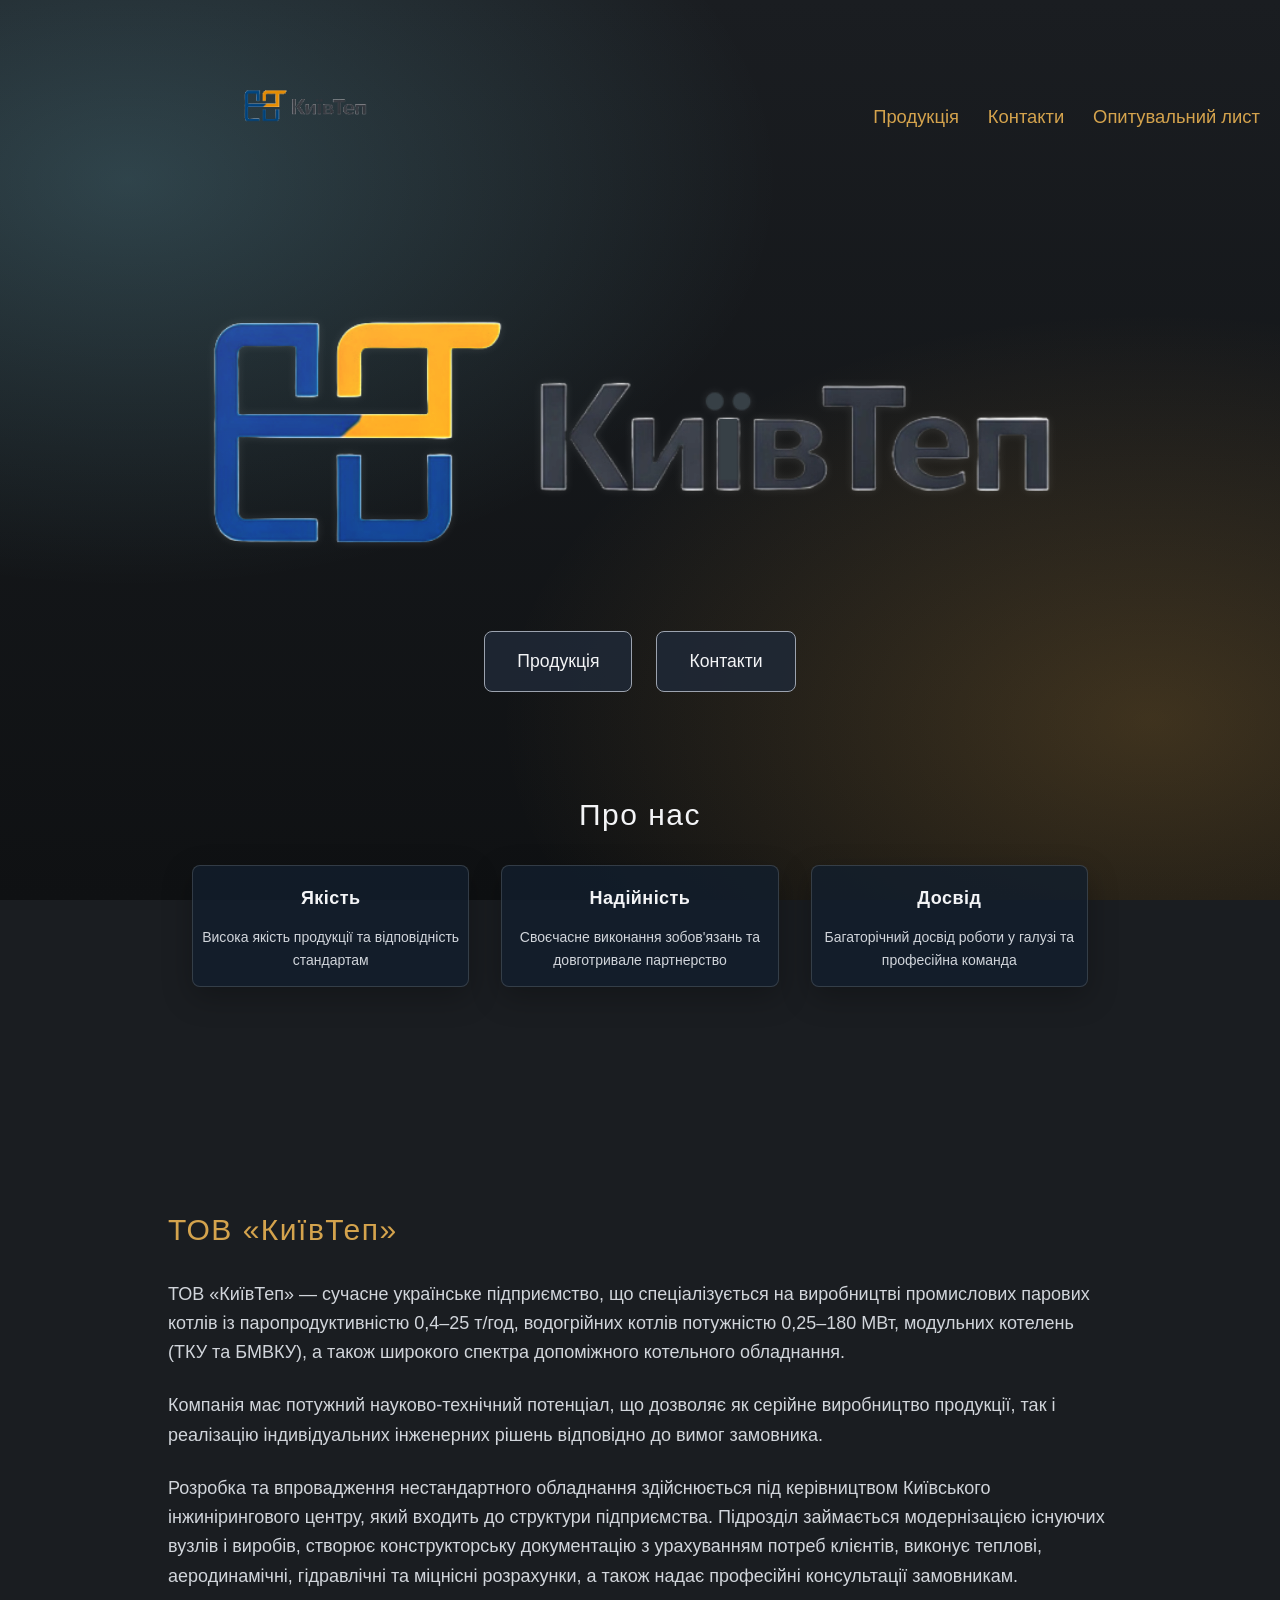
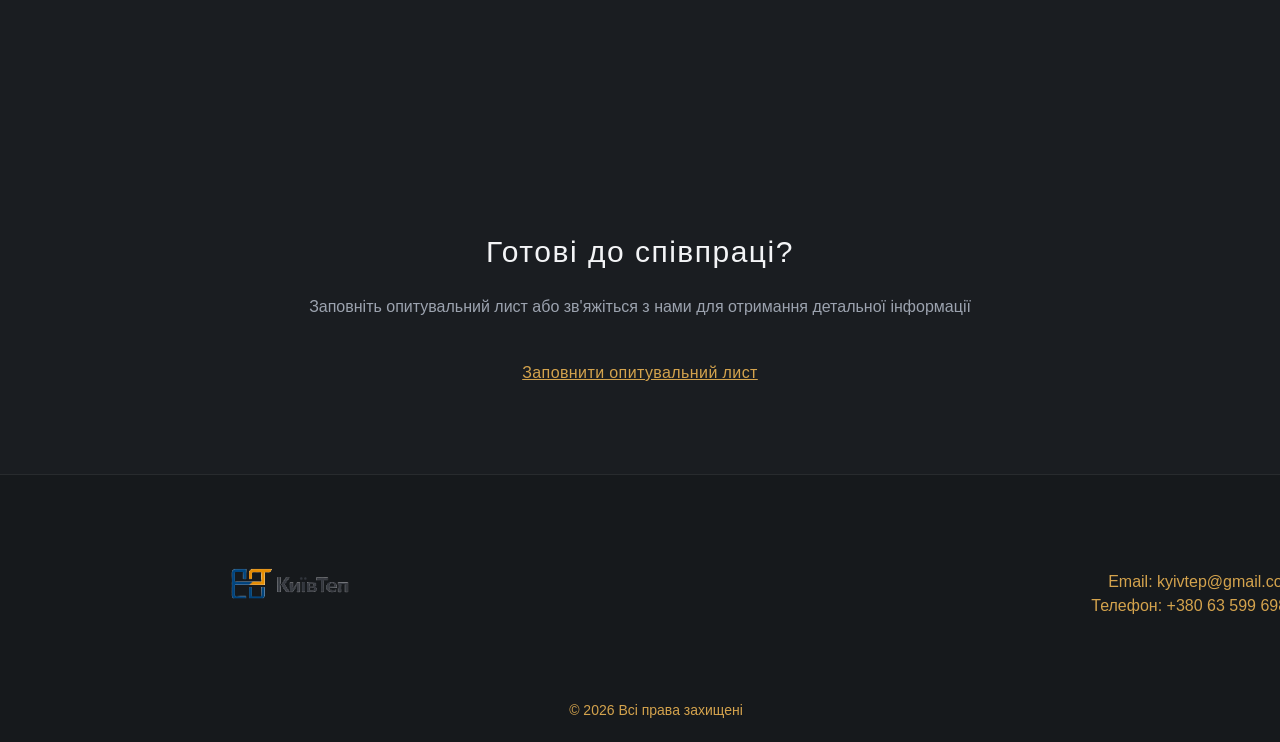
==== index.html @ 7d007115 "yes" ====
<!DOCTYPE html>
<html lang="en">
<head>
    <meta charset="UTF-8">
    <meta name="viewport" content="width=device-width, initial-scale=1.0">
    <title>КиївТеп</title>
    <link rel="icon" type="image/png" href="logo3.png">
    <link rel="stylesheet" href="style.css">
</head>
<body>
  <header class="top-nav">
    <a href="index.html" class="top-nav-logo" aria-label="На головну">
      <img src="logo5.png" alt="КиївТеп" class="top-nav-logo-img">
    </a>
    <nav class="top-nav-links" aria-label="Головне меню">
      <a href="products.html">Продукція</a>
      <a href="contacts.html">Контакти</a>
      <a href="survey.html">Опитувальний лист</a>
    </nav>
  </header>
    <div class="logo-hero">
        <img src="logo.png" alt="КиївТеп" class="main-logo">
    </div>
    <div class="max-w-7xl mx-auto px-4 sm:px-6 lg:px-8 pt-28 pb-20">
      <!-- Головний банер -->
      <section class="text-center pt-20 pb-16">
        <div class="max-w-3xl mx-auto">
          <div class="flex gap-6 justify-center">
            <a
              href="products.html"
              class="section-link"
            >
              Продукція
            </a>
            <a
              href="contacts.html"
              class="section-link"
            >
              Контакти
            </a>
          </div>
        </div>
      </section>

      <!-- Про компанію -->
      <section class="py-20 border-t border-gray-700">
        <div class="max-w-4xl mx-auto">
          <h2 class="text-3xl tracking-wider text-gray-100 font-light mb-8 text-center">
            Про нас
          </h2>
          <div class="grid md:grid-cols-3 gap-8">
            <div class="text-center p-6 info-card rounded-lg">
              <h3 class="text-lg tracking-wide text-gray-100 mb-2">Якість</h3>
              <p class="text-gray-300 text-sm leading-relaxed">
                Висока якість продукції та відповідність стандартам
              </p>
            </div>
            <div class="text-center p-6 info-card rounded-lg">
              <h3 class="text-lg tracking-wide text-gray-100 mb-2">Надійність</h3>
              <p class="text-gray-300 text-sm leading-relaxed">
                Своєчасне виконання зобов'язань та довготривале партнерство
              </p>
            </div>
            <div class="text-center p-6 info-card rounded-lg">
              <h3 class="text-lg tracking-wide text-gray-100 mb-2">Досвід</h3>
              <p class="text-gray-300 text-sm leading-relaxed">
                Багаторічний досвід роботи у галузі та професійна команда
              </p>
            </div>
          </div>
        </div>
      </section>

      <!-- Детальна інформація про компанію -->
      <section class="py-20 border-t border-gray-700">
        <div class="max-w-5xl mx-auto">
          <div class="p-10">
            <h2 class="text-3xl tracking-wider text-gold font-light mb-8">
              ТОВ «КиївТеп»
            </h2>
            
            <div class="space-y-6 text-gray-300 leading-relaxed text-lg">
              <p>
                ТОВ «КиївТеп» — сучасне українське підприємство, що спеціалізується на виробництві промислових парових котлів із паропродуктивністю 0,4–25 т/год, водогрійних котлів потужністю 0,25–180 МВт, модульних котелень (ТКУ та БМВКУ), а також широкого спектра допоміжного котельного обладнання.
              </p>
              
              <p>
                Компанія має потужний науково-технічний потенціал, що дозволяє як серійне виробництво продукції, так і реалізацію індивідуальних інженерних рішень відповідно до вимог замовника.
              </p>
              
              <p>
                Розробка та впровадження нестандартного обладнання здійснюється під керівництвом Київського інжинірингового центру, який входить до структури підприємства. Підрозділ займається модернізацією існуючих вузлів і виробів, створює конструкторську документацію з урахуванням потреб клієнтів, виконує теплові, аеродинамічні, гідравлічні та міцнісні розрахунки, а також надає професійні консультації замовникам.
              </p>
            </div>
          </div>
        </div>
      </section>

      <!-- CTA секція -->
      <section class="py-20 border-t border-gray-700">
        <div class="max-w-3xl mx-auto text-center">
          <h2 class="text-3xl tracking-wider text-gray-100 font-light mb-6">
            Готові до співпраці?
          </h2>
          <p class="text-gray-400 mb-8 leading-relaxed">
            Заповніть опитувальний лист або зв'яжіться з нами для отримання детальної інформації
          </p>
          <a
            href="survey.html"
            class="inline-block px-8 py-3 text-gold tracking-wide hover:text-white transition-colors"
          >
            Заповнити опитувальний лист
          </a>
        </div>
      </section>
    </div>
    <footer class="footer">
      <div class="footer-inner">
        <div class="footer-logo"><img src="logo4.png" alt="КиївТеп" class="footer-logo-img"></div>
        <div class="footer-contact">
          <div>Email: <a href="mailto:kyivtep@gmail.com">kyivtep@gmail.com</a></div>
          <div>Телефон: <a href="tel:+380635996989">+380 63 599 6989</a></div>
        </div>
      </div>
      <div class="footer-copy">© 2026 Всі права захищені</div>
    </footer>
</body>
</html>
---- style.css ----
/* Global styles */
body {
    margin: 0;
    color: #FFFFFF; /* Белый текст по всему сайту */
    background-color: #1A1D21; /* Основной темно-серый цвет */
    background-image: 
        radial-gradient(at 10% 20%, #8DE8FE33 0%, transparent 40%), /* Голубой свет */
        radial-gradient(at 90% 80%, #F5B04133 0%, transparent 40%), /* Оранжевый свет */
        linear-gradient(180deg, #1A1D21 0%, #0F1113 100%), /* Глубокий серый градиент */
        url('network-pattern.png'); /* Тонкий паттерн труб/сетей */
    background-size: cover, cover, cover, contain; /* Настраиваем масштабирование */
    background-attachment: fixed; /* Прибиваем фон */
    font-family: sans-serif;
    min-height: 100vh;
    border: none;
    outline: none;
}

h1, h2, p {
    border: none;
    outline: none;
}

/* Top navigation */
.top-nav {
    max-width: 80rem;
    margin: 0 auto;
    padding: 1.1rem 1.25rem;
    display: flex;
    align-items: center;
    justify-content: space-between;
    gap: 1.5rem;
}
.top-nav-logo {
    display: inline-block;
}
.top-nav-logo-img {
    width: 600px;
    height: auto;
    display: block;
}
.top-nav-links {
    display: flex;
    align-items: center;
    gap: 1.8rem;
}
.top-nav-links a {
    color: #d4a34d;
    text-decoration: none;
    font-size: 1.15rem;
    font-weight: 400;
    white-space: nowrap;
    transition: color 0.15s ease-in-out;
}
.top-nav-links a.active {
    color: #f3d29a;
    text-decoration: underline;
    text-underline-offset: 0.25rem;
}
.top-nav-links a:hover {
    color: #f3d29a;
}
@media (max-width: 900px) {
    .top-nav {
        flex-direction: column;
        align-items: center;
        padding: 1rem 0.75rem 0.75rem;
    }
    .top-nav-logo {
        width: 100%;
        display: flex;
        justify-content: center;
    }
    .top-nav-logo-img {
        width: min(375px, 92vw);
        max-width: 100%;
    }
    .top-nav-links {
        width: 100%;
        justify-content: center;
        gap: clamp(0.35rem, 2vw, 0.9rem);
        flex-wrap: nowrap;
    }
    .top-nav-links a {
        font-size: clamp(0.62rem, 2.7vw, 0.85rem);
    }
}

/* Logo hero */
.logo-hero {
    display: flex;
    justify-content: center;
    width: 100%;
    padding: 40px 0;
}

.main-logo {
    width: 90%;
    max-width: 900px;
    height: auto;
    
    /* ВОТ ЭТА ШТУКА УБИРАЕТ БЕЛЫЙ КВАДРАТ */
    mix-blend-mode: lighten;
    
    /* Делаем цвета как на моем макете: сочными и яркими */
    filter: drop-shadow(0 0 5px rgba(255,255,255,0.1)) brightness(1.2) contrast(1.2);
}

/* section links */
.section-link {
    display: inline-block;
    background: rgba(31, 41, 55, 0.85);
    border: 1px solid #9ca3af;
    padding: 1.2rem 2rem;
    color: #f3f4f6;
    text-decoration: none;
    font-weight: 500;
    font-size: 1.1rem;
    border-radius: 0.5rem;
    transition: color 0.15s ease-in-out, background-color 0.15s ease-in-out, border-color 0.15s ease-in-out;
    margin-top: 1.2rem;
}
.section-link:hover {
    color: #ffffff;
    background: rgba(255,255,255,0.18);
    border: 1px solid #d1d5db;
}
.brand-label {
    display: inline-block;
    background: rgba(2, 25, 79, 0.6);
    padding: 0.35rem 0.8rem;
    border-radius: 0.6rem;
    box-shadow: 0 8px 24px rgba(0, 0, 0, 0.35);
}

/* Layout and container classes */
.max-w-7xl { max-width: 80rem; }
.max-w-6xl { margin-top: 0; }
.mx-auto { margin-left: auto; margin-right: auto; }
.px-4 { padding-left: 1rem; padding-right: 1rem; }
.sm\:px-6 { padding-left: 1.5rem; padding-right: 1.5rem; }
.lg\:px-8 { padding-left: 2rem; padding-right: 2rem; }
.py-20 { padding-top: 5rem; padding-bottom: 5rem; }
.text-center { text-align: center; }
.max-w-3xl { max-width: 48rem; }
.max-w-4xl { max-width: 56rem; }
.max-w-5xl { max-width: 64rem; }

/* Typography */
.text-6xl { font-size: 3.75rem; line-height: 1; }
.text-5xl { font-size: 3rem; line-height: 1; }
.text-3xl { font-size: 1.875rem; line-height: 2.25rem; }
.text-xl { font-size: 1.25rem; line-height: 1.75rem; }
.text-lg { font-size: 1.125rem; line-height: 1.75rem; }
.text-2xl { font-size: 1.5rem; line-height: 2rem; }
.text-sm { font-size: 0.875rem; line-height: 1.25rem; }
.font-light { font-weight: 300; }
.tracking-wider { letter-spacing: 0.05em; }
.tracking-wide { letter-spacing: 0.025em; }
.leading-relaxed { line-height: 1.625; }

/* Colors */
.text-gray-100 { color: #f3f4f6; }
.text-gray-200 { color: #e5e7eb; }
.text-gray-300 { color: #d1d5db; }
.text-gray-400 { color: #9ca3af; }
.text-gray-500 { color: #6b7280; }
.text-white { color: #ffffff; }
.bg-gray-700 { background-color: #374151; }
.bg-gray-800\/50 { background-color: rgba(31, 41, 55, 0.5); }
.bg-gray-900 { background-color: #111827; }
.bg-blue-900 { background-color: #1e3a8a; }
.text-gold { color: #d4a34d; }
body.survey-page .text-gray-100,
body.survey-page .text-gray-300,
body.survey-page .text-gray-400,
body.survey-page .text-white,
body.survey-page .footer-copy,
body.survey-page .footer-contact div,
body.survey-page .footer-contact a {
    color: #d4a34d !important;
}
@media (max-width: 767px) {
    body.survey-page .md\:grid-cols-2 {
        grid-template-columns: 1fr;
    }
}
.info-card {
    background: rgba(18, 30, 45, 0.80);
    border: 1px solid rgba(255, 255, 255, 0.14);
    box-shadow: 0 10px 30px rgba(0, 0, 0, 0.25);
    transition: transform 0.3s ease, box-shadow 0.3s ease;
}
.info-card:hover {
    transform: translateY(-8px);
    box-shadow: 0 10px 25px rgba(255,255,255,0.08);
}
.border-gray-400 { border-color: #9ca3af; }
.border-gray-500 { border-color: #6b7280; }
.border-gray-700 { border-color: #374151; }

/* Spacing */
.mb-2 { margin-bottom: 0.5rem; }
.mb-4 { margin-bottom: 1rem; }
.mb-6 { margin-bottom: 1.5rem; }
.mb-8 { margin-bottom: 2rem; }
.mb-12 { margin-bottom: 3rem; }
.gap-6 { gap: 1.5rem; }
.gap-8 { gap: 2rem; }
.p-10 { padding: 2.5rem; }
.md\:p-12 { padding: 3rem; }
.pt-4 { padding-top: 1rem; }
.px-8 { padding-left: 2rem; padding-right: 2rem; }
.py-3 { padding-top: 0.75rem; padding-bottom: 0.75rem; }
.py-4 { padding-top: 1rem; padding-bottom: 1rem; }

/* Flexbox and Grid */
.flex { display: flex; }
.justify-center { justify-content: center; }
.grid { display: grid; }
.md\:grid-cols-3 { grid-template-columns: 1fr; }
.md\:grid-cols-2 { grid-template-columns: 1fr; }
.inline-block { display: inline-block; }
.block { display: block; }

/* Borders */
.border-2 { border-width: 2px; }
.border-t { border-top-width: 1px; }
.rounded-lg { border-radius: 0.5rem; }

/* Sizes */
.w-16 { width: 4rem; }
.h-16 { height: 4rem; }
.w-full { width: 100%; }

/* Interactions */
.hover\:bg-gray-600:hover { background-color: #4b5563; }
.hover\:bg-gray-800:hover { background-color: #1f2937; }
.hover\:border-gray-400:hover { border-color: #9ca3af; }
.hover\:text-gray-100:hover { color: #f3f4f6; }
.focus\:border-gray-500:focus { border-color: #6b7280; }
.focus\:outline-none:focus { outline: none; }
.transition-colors { transition: background-color 0.15s ease-in-out, border-color 0.15s ease-in-out, color 0.15s ease-in-out; }
.backdrop-blur-sm { backdrop-filter: blur(4px); }

/* Custom utilities */
.space-y-6 > * + * { margin-top: 1.5rem; }
.resize-none { resize: none; }

/* Контакти */
.contact-columns {
    display: flex;
    flex-direction: column;
    gap: 2rem;
    position: relative;
    align-items: flex-start;
    margin-top: -3rem;
    padding-top: 0.4rem;
}
.contact-columns::before {
    content: '';
    display: none;
}
.contact-left,
.contact-right {
    padding: 0.1rem 1rem 1rem;
    margin-top: 0;
}
.contact-left {
    margin-top: 0;
}
.contact-left h2,
.contact-right h2,
.contact-columns h2 {
    margin: 0;
    padding-top: 0;
}

@media (min-width: 1024px) {
    .contact-columns {
        display: flex;
        flex-direction: row;
        align-items: flex-start;
        gap: 2rem;
        margin-top: -2rem;
        width: 100%;
        max-width: 100%;
    }
    .contact-left {
        flex: 1 1 100%;
        border-right: 1px solid rgba(255,255,255,0.15);
        padding-right: 2rem;
        margin-right: 0;
        min-width: 0;
    }
    .contact-right {
        flex: 1 1 100%;
        padding-left: 2rem;
        min-width: 0;
    }
    .contact-columns::before {
        display: none;
    }
}
.contact-left p,
.contact-right label,
.contact-left span {
    color: #d1d5db;
}
.text-golden {
    color: #d0ab4f;
    text-decoration: underline 1px;
}
.text-golden-light {
    color: #ebc765;
}
.form-field {
    width: 100%;
    padding: 0.8rem 1rem;
    background: #ffffff;
    border: 1px solid #9ca3af;
    border-radius: 0.25rem;
    color: #111827;
    font-size: 1rem;
}
.textarea-field { min-height: 120px; resize: vertical; }
.btn-submit {
    border: none;
    width: 100%;
    background: #d1a54f;
    color: #111827;
    font-weight: 700;
    padding: 0.8rem 1rem;
    border-radius: 0.25rem;
    cursor: pointer;
    transition: background-color 0.2s ease;
}
.btn-submit:hover { background: #b5853c; }

@media (min-width: 1024px) {
    .contact-columns {
        grid-template-columns: 1fr 1fr;
        align-items: start;
    }
    .contact-left {
        border-right: 1px solid rgba(255,255,255,0.15);
        padding-right: 2rem;
        margin-right: 1.5rem;
        padding-top: 0;
        align-self: start;
    }
    .contact-right {
        padding-left: 2rem;
        padding-top: 0;
        margin-top: 0;
        align-self: start;
    }
}

    .contact-columns::before {
        display: block;
    }
}

/* Products section */
.products-section {
    padding: 60px 20px;
    max-width: 1200px;
    margin: 0 auto;
}

.section-title {
    color: #d4a34d;
    font-size: 32px;
    font-weight: bold;
    margin-bottom: 50px;
    text-transform: uppercase;
    border-left: 5px solid #d4a34d;
    padding-left: 15px;
}

.product-item {
    display: flex;
    align-items: flex-start;
    gap: 40px;
    margin-bottom: 60px;
    background: rgba(255, 255, 255, 0.03);
    padding: 20px;
    border-radius: 10px;
}

.product-image img {
    width: 175px;
    height: auto;
    border-radius: 8px;
    box-shadow: 0 10px 30px rgba(0,0,0,0.5);
    background-color: white;
}

.product-info h3 {
    color: #d4a34d;
    font-size: 24px;
    margin-top: 0;
    margin-bottom: 20px;
}

.product-info p {
    color: #e0e0e0;
    line-height: 1.8;
    font-size: 17px;
}

@media (max-width: 850px) {
    .product-item {
        flex-direction: column;
        align-items: center;
    }
    .product-image img {
        width: 100%;
        max-width: 225px;
    }
}

/* Mobile styles */
@media (max-width: 640px) {
    .product-item {
        gap: 20px;
        margin-bottom: 40px;
        padding: 15px;
    }
    .product-image img {
        max-width: 150px;
    }
    .product-info h3 {
        font-size: 18px;
        margin-bottom: 12px;
    }
    .product-info p {
        font-size: 14px;
        line-height: 1.6;
    }
    .section-title {
        font-size: 24px;
        margin-bottom: 30px;
    }
}

/* Footer */
.footer {
    border-top: 1px solid rgba(255,255,255,0.08);
    padding: 1.5rem 1rem;
    width: 100%;
    background: rgba(0, 0, 0, 0.15);
    color: #d1d5db;
}
.footer-inner {
    max-width: 80rem;
    margin: 0 auto;
    display: flex;
    justify-content: space-between;
    align-items: center;
    flex-wrap: wrap;
    gap: 1rem;
}
.footer-logo {
    font-size: 1.25rem;
    font-weight: 500;
    color: #d4a34d;
    flex: 0 1 45%;
}
.footer-logo-img {
    width: 720px;
    max-width: 100%;
    height: auto;
    display: block;
}
.footer-contact {
    text-align: right;
    display: flex;
    flex-direction: column;
    gap: 0.35rem;
    color: #d4a34d;
    flex: 0 1 45%;
    min-width: 220px;
}
.footer-contact div,
.footer-contact a {
    color: #d4a34d;
}
.footer-contact a {
    text-decoration: none;
}
.footer-contact a:hover {
    text-decoration: underline;
}
.footer-copy {
    margin-top: 0.75rem;
    font-size: 0.875rem;
    color: #d4a34d;
    text-align: center;
    width: 100%;
}

@media (max-width: 640px) {
    .footer-inner {
        flex-direction: column;
        justify-content: center;
        text-align: center;
    }
    .footer-contact {
        order: -1;
        text-align: center;
        align-items: center;
    }
    .footer-logo {
        width: 100%;
    }
    .footer-logo-img {
        width: 640px;
    }
}

/* Responsive */
@media (min-width: 768px) {
    .md\:grid-cols-3 { grid-template-columns: repeat(3, minmax(0, 1fr)); }
    .md\:grid-cols-2 { grid-template-columns: repeat(2, minmax(0, 1fr)); }
    .md\:p-12 { padding: 3rem; }
}

@media (min-width: 640px) {
    .sm\:px-6 { padding-left: 1.5rem; padding-right: 1.5rem; }
}

@media (min-width: 1024px) {
    .lg\:px-8 { padding-left: 2rem; padding-right: 2rem; }
}

/* Logo styles */
.my-logo {
    height: 40px;
    width: auto;
    display: block;
    transition: opacity 0.15s ease-in-out;
}
.my-logo:hover {
    opacity: 0.8;
}
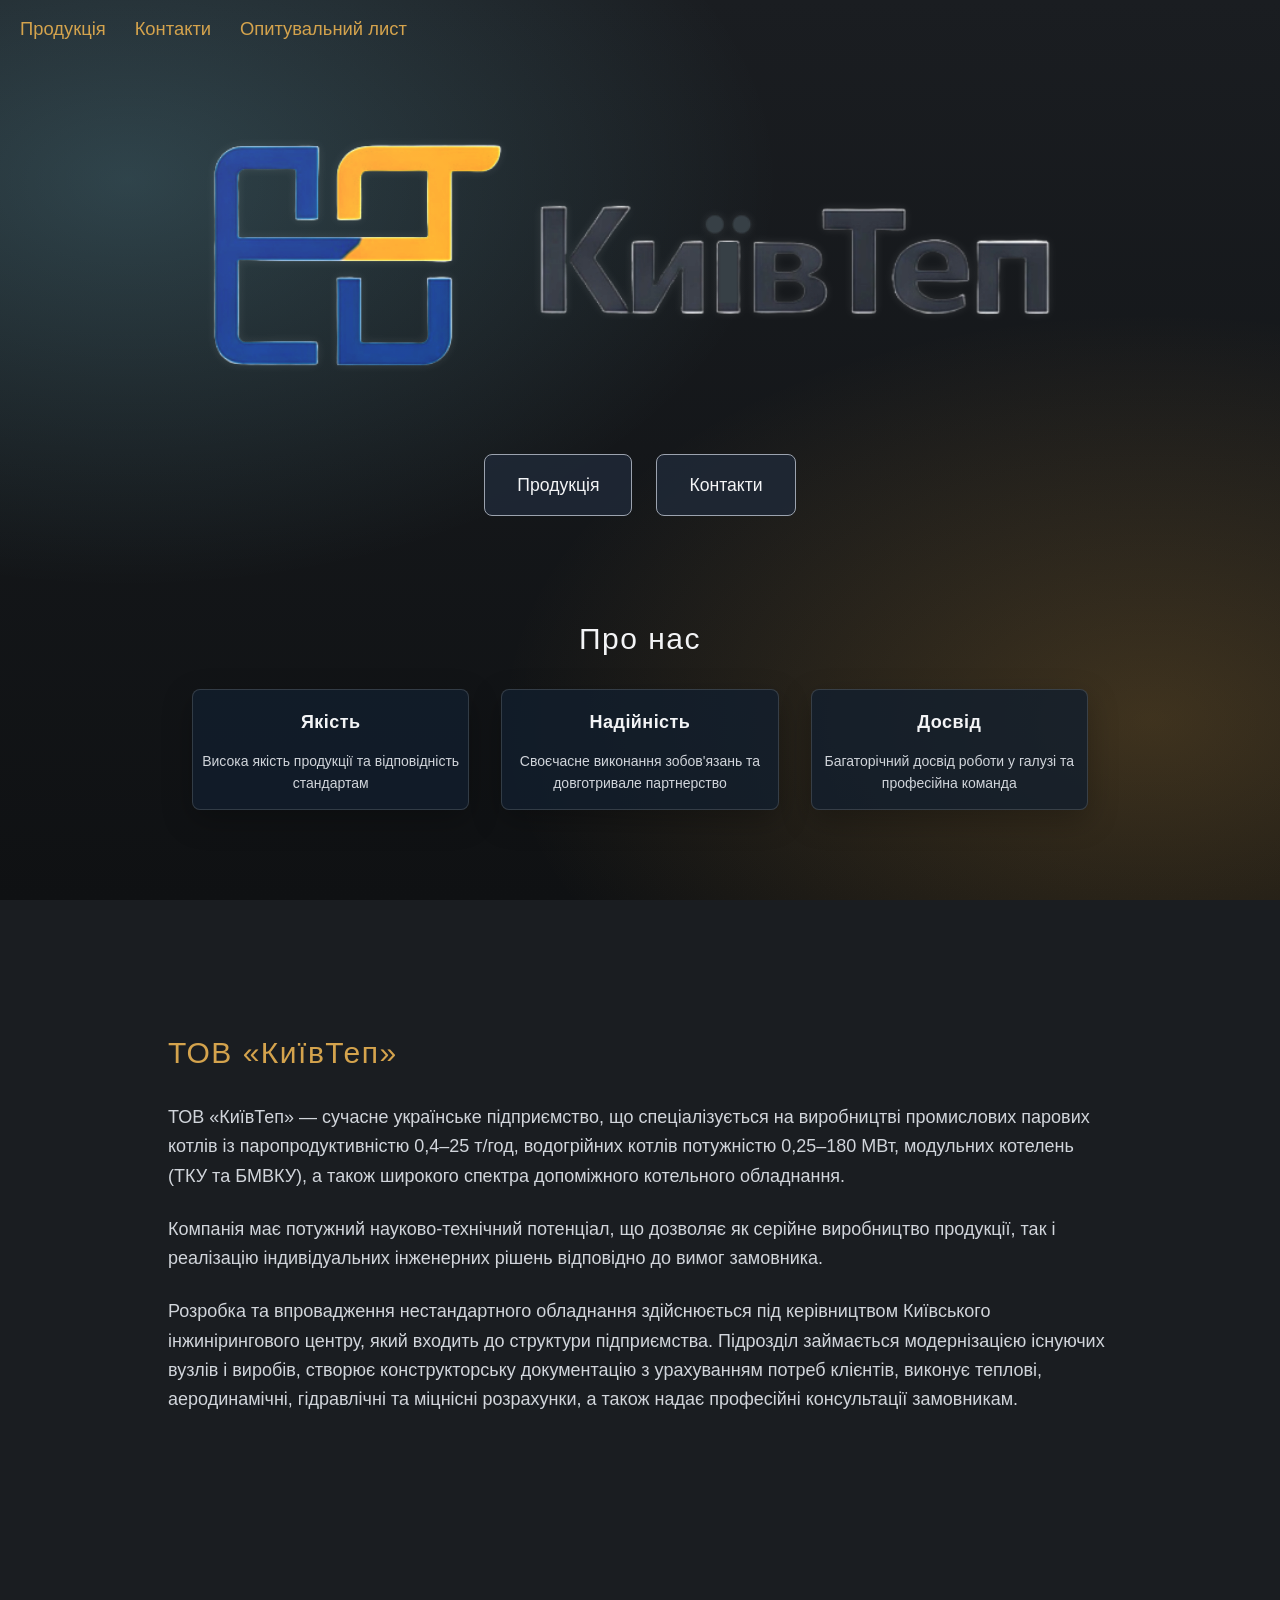
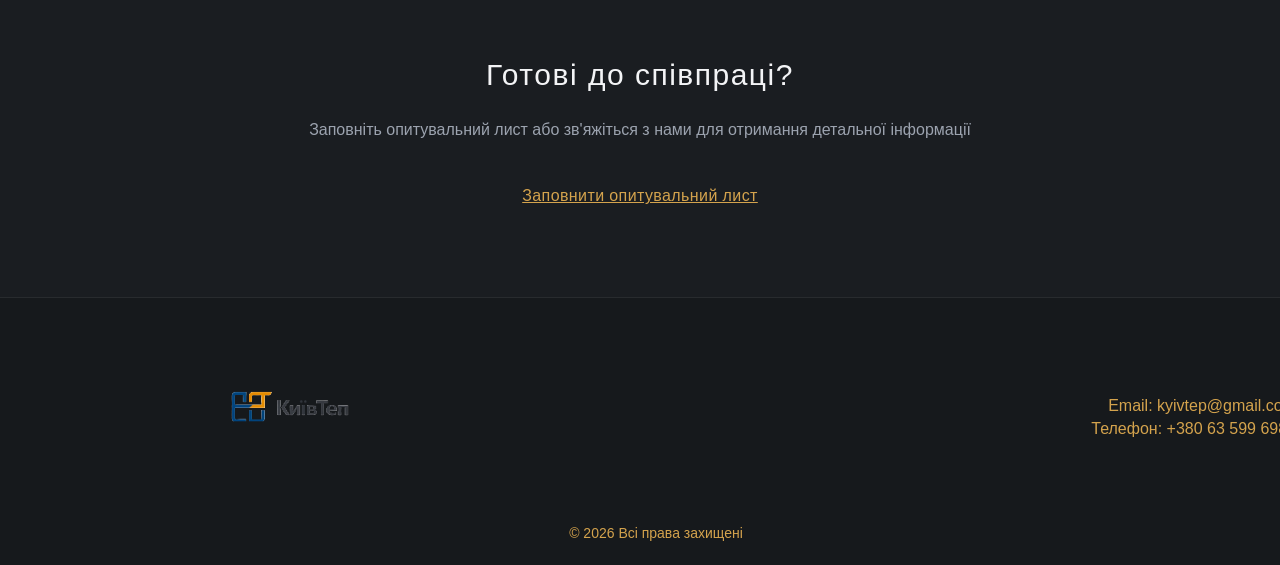
==== commit 281cae32: "Remove Kyivtep logo button from homepage header" ====
--- a/index.html
+++ b/index.html
@@ -9,9 +9,6 @@
 </head>
 <body>
   <header class="top-nav">
-    <a href="index.html" class="top-nav-logo" aria-label="На головну">
-      <img src="logo5.png" alt="КиївТеп" class="top-nav-logo-img">
-    </a>
     <nav class="top-nav-links" aria-label="Головне меню">
       <a href="products.html">Продукція</a>
       <a href="contacts.html">Контакти</a>
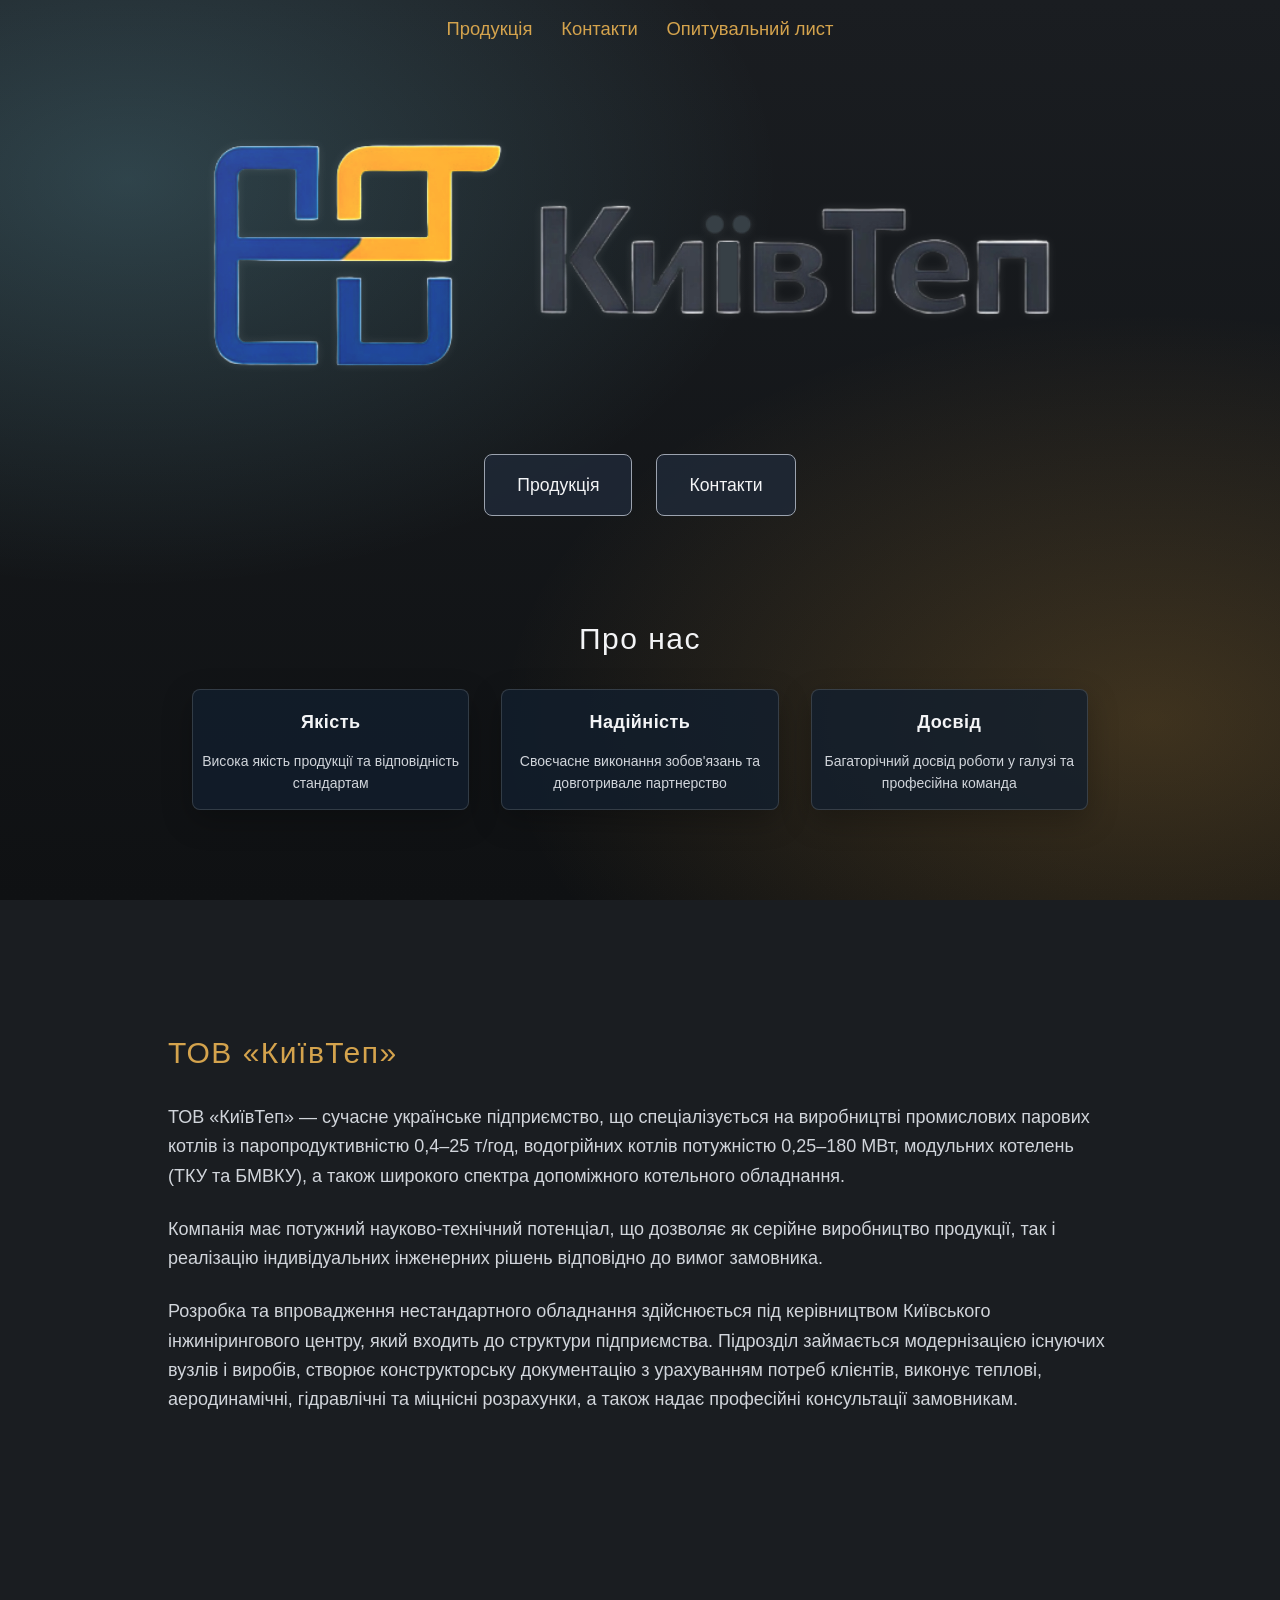
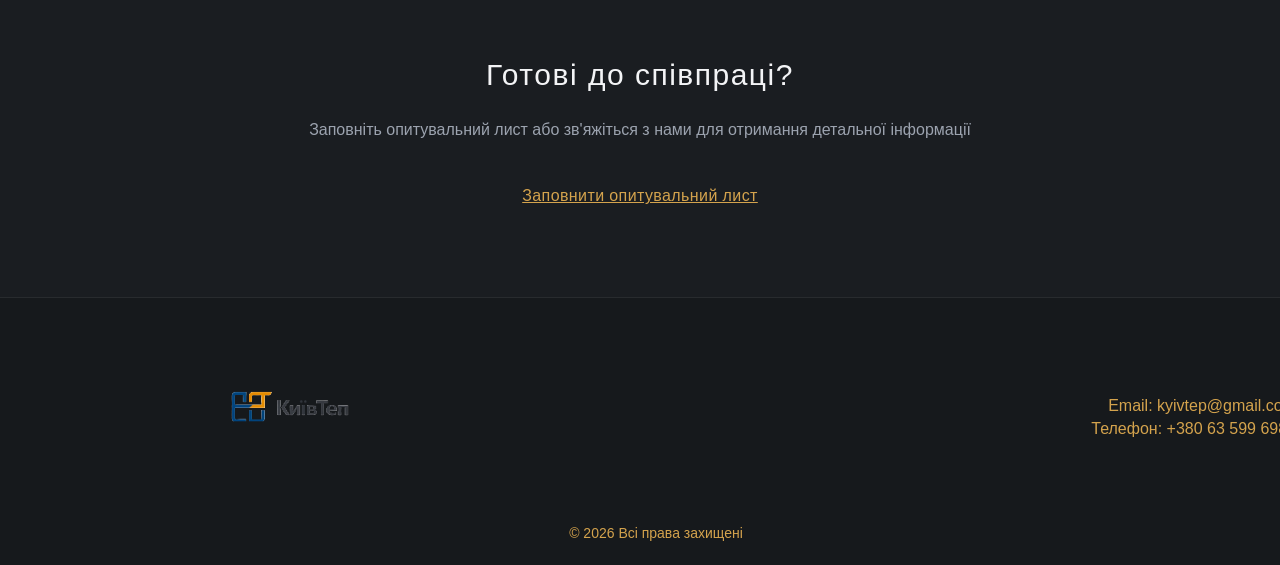
==== commit 91cb9909: "Center homepage navigation on desktop" ====
--- a/index.html
+++ b/index.html
@@ -7,7 +7,7 @@
     <link rel="icon" type="image/png" href="logo3.png">
     <link rel="stylesheet" href="style.css">
 </head>
-<body>
+<body class="home-page">
   <header class="top-nav">
     <nav class="top-nav-links" aria-label="Головне меню">
       <a href="products.html">Продукція</a>
--- a/style.css
+++ b/style.css
@@ -59,6 +59,14 @@
 }
 .top-nav-links a:hover {
     color: #f3d29a;
+}
+@media (min-width: 901px) {
+    .home-page .top-nav {
+        justify-content: center;
+    }
+    .home-page .top-nav-links {
+        justify-content: center;
+    }
 }
 @media (max-width: 900px) {
     .top-nav {
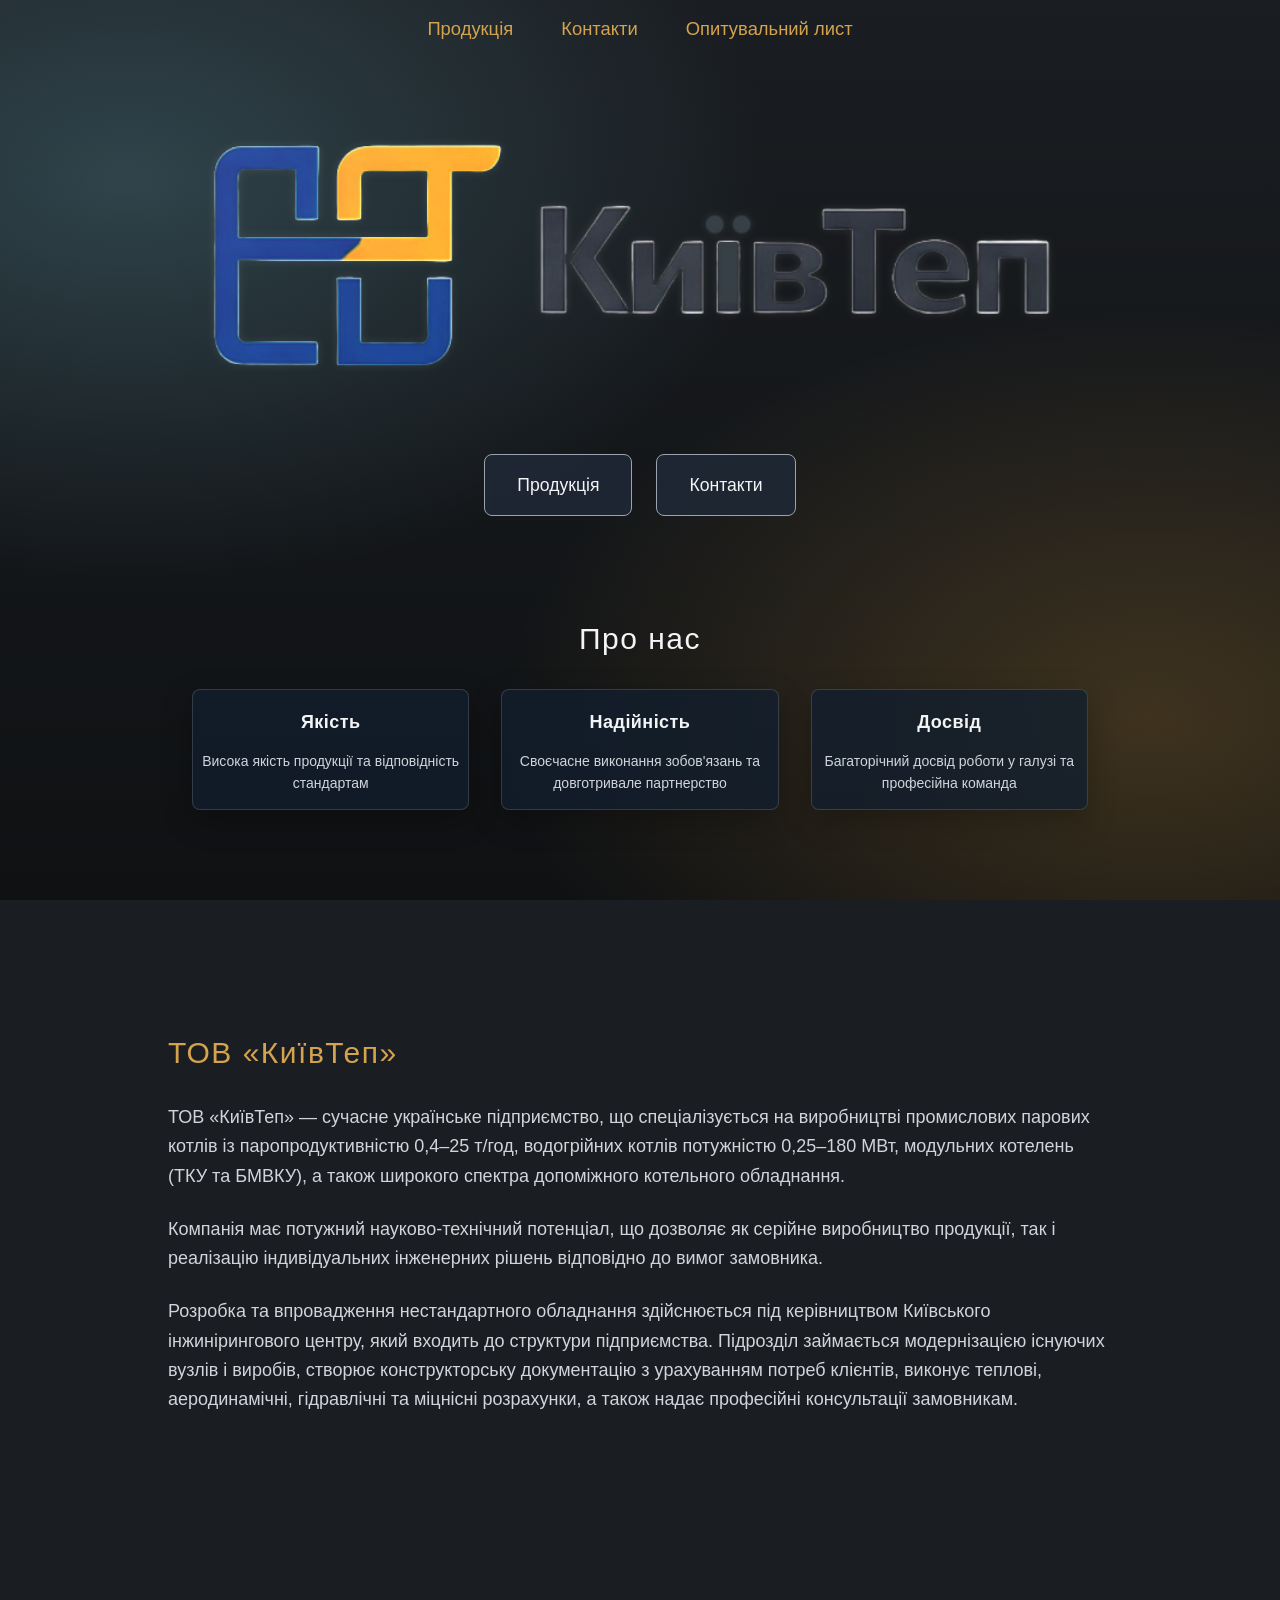
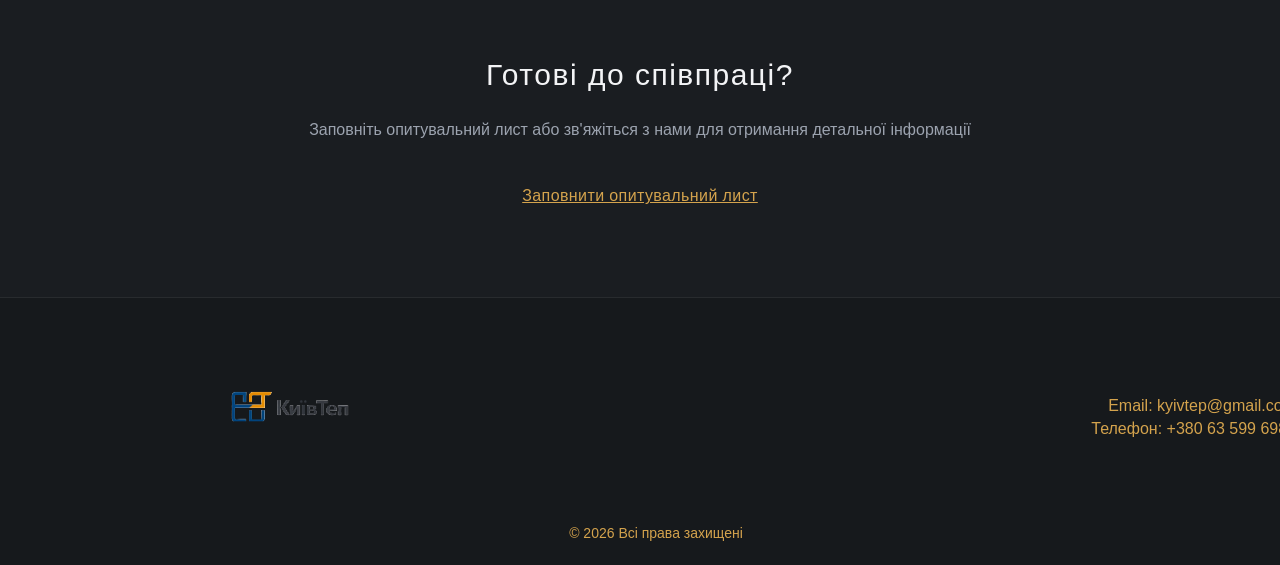
==== commit 1e8b4ed5: "Add SEO metadata and sitemap" ====
--- a/index.html
+++ b/index.html
@@ -1,11 +1,39 @@
 <!DOCTYPE html>
-<html lang="en">
+<html lang="uk">
 <head>
     <meta charset="UTF-8">
     <meta name="viewport" content="width=device-width, initial-scale=1.0">
-    <title>КиївТеп</title>
+    <title>КиївТеп (KyivTep) - котли, котельне обладнання та опалення у Києві</title>
+    <meta name="description" content="КиївТеп (KyivTep) - виробництво, продаж і монтаж котлів, котельного та опалювального обладнання у Києві. Шукаєте КиївТеп, Київ теп, Киевтеп, Kyiv Tep або kyivtep - ви за адресою.">
+    <meta name="keywords" content="київтеп, київ теп, киевтеп, киев теп, kyivtep, kyiv tep, київ котли, котли київ, котлы киев, котельне обладнання київ, опалення київ">
+    <meta name="robots" content="index, follow">
+    <link rel="canonical" href="https://kyivtep.com/">
+    <meta property="og:type" content="website">
+    <meta property="og:locale" content="uk_UA">
+    <meta property="og:site_name" content="КиївТеп">
+    <meta property="og:title" content="КиївТеп (KyivTep) - котли та котельне обладнання у Києві">
+    <meta property="og:description" content="Продаж, виробництво та монтаж котлів і котельного обладнання. КиївТеп, Київ теп, Киевтеп, KyivTep.">
+    <meta property="og:url" content="https://kyivtep.com/">
+    <meta property="og:image" content="https://kyivtep.com/logo3.png">
+    <meta name="twitter:card" content="summary_large_image">
+    <meta name="twitter:title" content="КиївТеп (KyivTep) - котли та опалення у Києві">
+    <meta name="twitter:description" content="КиївТеп - котли, котельне обладнання, продаж та монтаж у Києві.">
+    <meta name="twitter:image" content="https://kyivtep.com/logo3.png">
     <link rel="icon" type="image/png" href="logo3.png">
     <link rel="stylesheet" href="style.css">
+    <script type="application/ld+json">
+    {
+      "@context": "https://schema.org",
+      "@type": "Organization",
+      "name": "КиївТеп",
+      "alternateName": ["KyivTep", "Kyiv Tep", "київтеп", "київ теп", "киевтеп", "киев теп"],
+      "url": "https://kyivtep.com/",
+      "logo": "https://kyivtep.com/logo3.png",
+      "description": "Виробництво, продаж та монтаж котлів і котельного обладнання у Києві.",
+      "email": "kyivtep@gmail.com",
+      "telephone": "+380635996989"
+    }
+    </script>
 </head>
 <body class="home-page">
   <header class="top-nav">
@@ -72,9 +100,9 @@
       <section class="py-20 border-t border-gray-700">
         <div class="max-w-5xl mx-auto">
           <div class="p-10">
-            <h2 class="text-3xl tracking-wider text-gold font-light mb-8">
+            <h1 class="text-3xl tracking-wider text-gold font-light mb-8">
               ТОВ «КиївТеп»
-            </h2>
+            </h1>
             
             <div class="space-y-6 text-gray-300 leading-relaxed text-lg">
               <p>
--- a/style.css
+++ b/style.css
@@ -62,10 +62,14 @@
 }
 @media (min-width: 901px) {
     .home-page .top-nav {
+        display: block;
+        text-align: center;
+    }
+    .home-page .top-nav-links {
+        display: inline-flex;
         justify-content: center;
-    }
-    .home-page .top-nav-links {
-        justify-content: center;
+        margin: 0 auto;
+        gap: 3rem;
     }
 }
 @media (max-width: 900px) {
